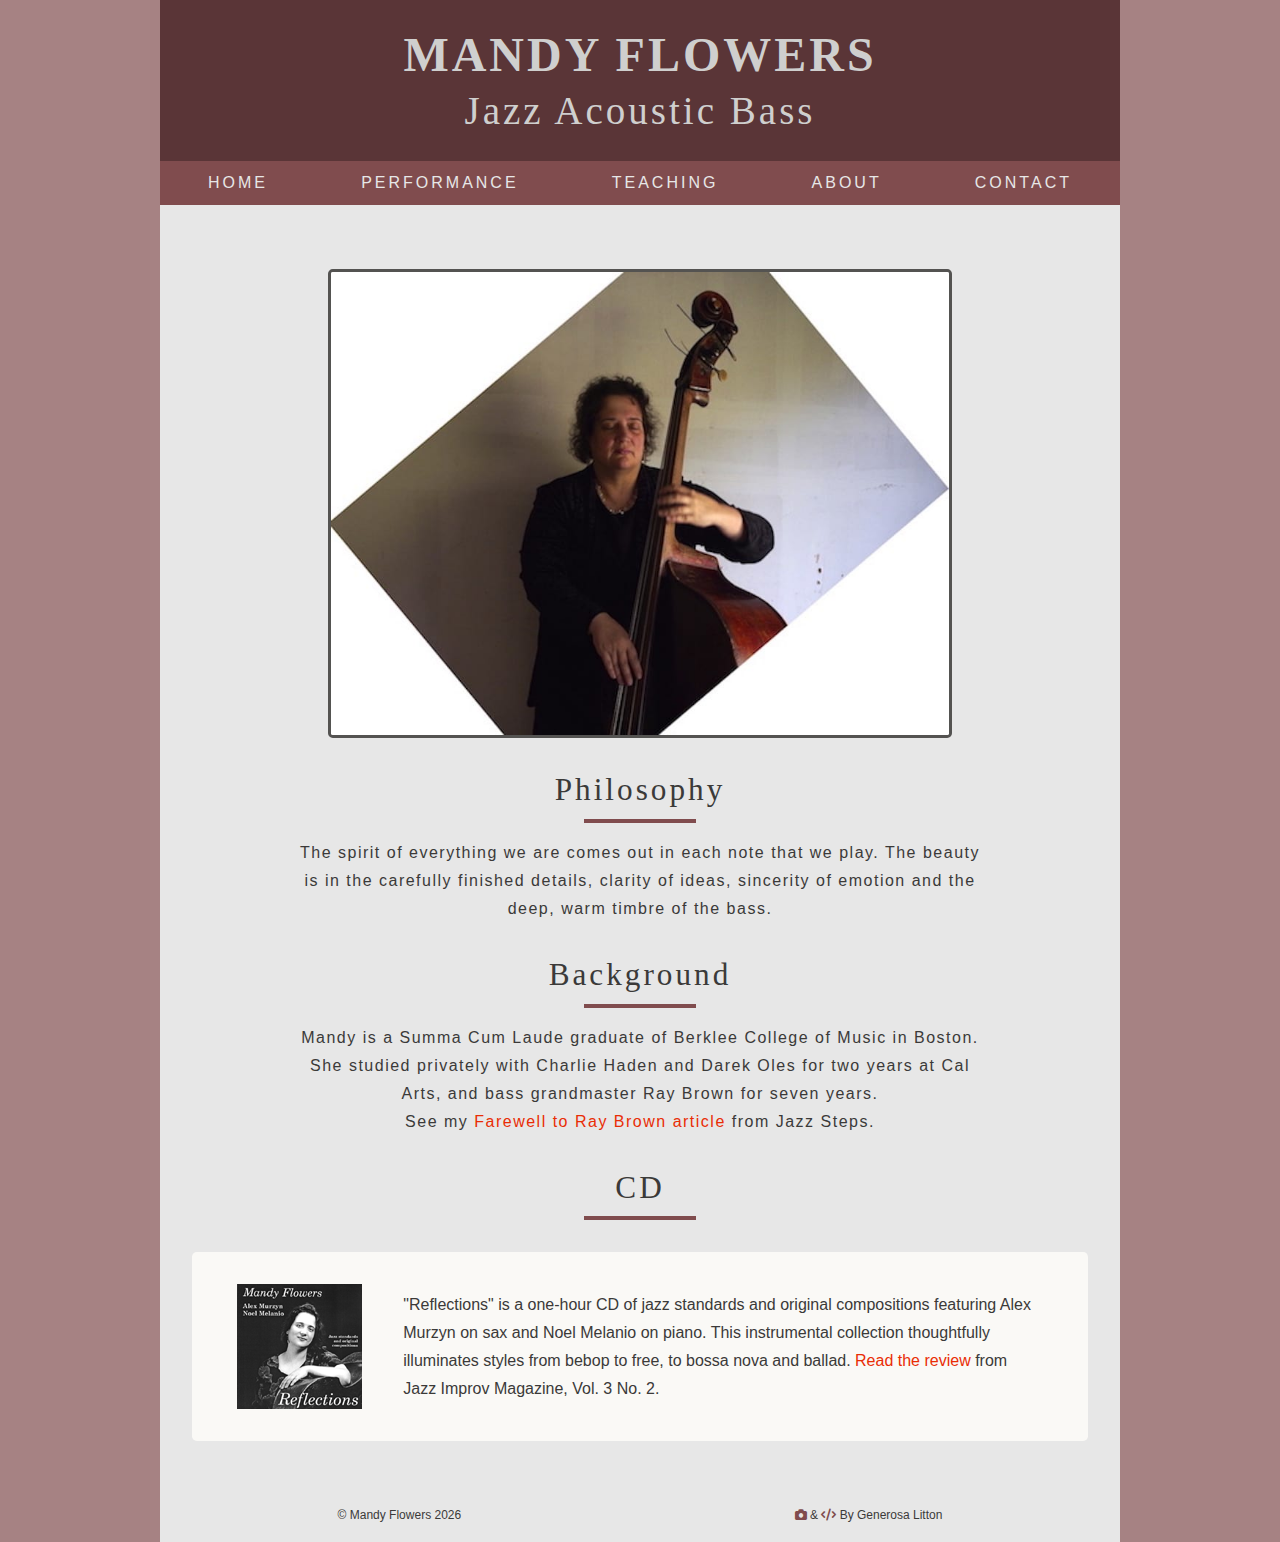
==== about.html @ 7e06b953 "about section done" ====
<!DOCTYPE html>
<html lang="en">
  <head>
    <meta charset="UTF-8" />
    <meta http-equiv="X-UA-Compatible" content="IE=edge" />
    <meta name="viewport" content="width=device-width, initial-scale=1.0" />
    <!-- Creator of the Website -->
    <meta name="author" content="Generosa Litton" />
    <meta
      name="Keywords"
      content="Mandy Flowers, jazz, bass, acoustic bass, electric bass, upright bass, San Francisco, California, Berkelee, Bay Area, Ray Brown, Charlie Haden "
    />
    <meta
      name="Description"
      content="Jazz acoustic bass player Mandy Flowers, her music, CD, teaching, and musical philosophy"
    />
    <title>Mandy Flowers Jazz Acoustic Bass || About</title>
    <!-- favicon -->
    <link rel="icon" type="image/x-icon" href="./images/favicon.ico" />
    <!-- font-awesome -->
    <link
      rel="stylesheet"
      href="./fontawesome-free-6.4.0-web/css/all.min.css"
    />
    <!-- normalize -->
    <link rel="stylesheet" href="./css/normalize.css" />
    <!-- main css -->
    <link rel="stylesheet" href="./css/styles.css" />
  </head>
  <body>
    <!-- nav -->
    <section class="section-center">
      <nav id="nav">
        <div class="nav-container">
          <!-- nav header -->
          <div class="nav-header">
            <div class="nav-title">
              <button class="nav-btn" id="nav-btn">
                <i class="fa-solid fa-bars"></i>
              </button>
              <h1>mandy flowers</h1>
              <h2>jazz acoustic bass</h2>
            </div>
          </div>
          <!-- end of nav header -->
          <ul class="nav-links-container" id="nav-links">
            <li class="nav-link"><a href="./index.html">home</a></li>
            <li class="nav-link">
              <a href="./performance.html">performance</a>
            </li>
            <li class="nav-link"><a href="./teaching.html">teaching</a></li>
            <li class="nav-link"><a href="./about.html">about</a></li>
            <li class="nav-link"><a href="./contact.html">contact</a></li>
          </ul>
        </div>
      </nav>
      <!-- end of nav -->
      <!-- sidebar -->
      <aside class="sidebar" id="sidebar">
        <div>
          <button class="close-btn" id="close-btn">
            <i class="fa-solid fa-xmark"></i>
          </button>
          <ul class="sidebar-links">
            <li><a href="./index.html">home</a></li>
            <li><a href="./performance.html">performance</a></li>
            <li><a href="./teaching.html">teaching</a></li>
            <li><a href="./about.html">about</a></li>
            <li><a href="./contact.html">contact</a></li>
          </ul>
        </div>
      </aside>
      <!-- end of sidebar -->
      <!--  performance-->
      <section class="performance-container">
        <div class="performance-center">
          <!-- performance img -->
          <article class="performance-img hero-img">
            <img src="./images/about-main.jpg" alt="double bass" />
          </article>
          <!-- performance info -->
          <article class="performance-info">
            <!-- section title -->
            <div class="section-title">
              <h3 class="performance-title">philosophy</h3>
              <div class="title-underline"></div>
            </div>
            <!-- end of section title -->
            <p class="performance-info">
              The spirit of everything we are comes out in each note that we
              play. The beauty is in the carefully finished details, clarity of
              ideas, sincerity of emotion and the deep, warm timbre of the bass.
            </p>
            <!-- section title -->
            <div class="section-title">
              <h3 class="performance-title">background</h3>
              <div class="title-underline"></div>
            </div>
            <!-- end of section title -->
            <p class="performance-info">
              Mandy is a Summa Cum Laude graduate of Berklee College of Music in
              Boston. She studied privately with Charlie Haden and Darek Oles
              for two years at Cal Arts, and bass grandmaster Ray Brown for
              seven years. <br />See my
              <a href="./images/ray-farewell.png" target="_blank"
                >Farewell to Ray Brown article</a
              >
              from Jazz Steps.
            </p>
          </article>
        </div>
      </section>
      <!-- cd section -->
      <section class="audio-clips">
        <!-- section title -->
        <div class="section-title">
          <h3 class="performance-title">CD</h3>
          <div class="title-underline"></div>
        </div>
        <!-- end of section title -->
        <!-- CD Image-->
        <article class="cd-main">
          <img src="./images/cd_cover.gif" alt="mandy flowers reflections" />
          <div class="cd-info">
            <p class="cd-text">
              "Reflections" is a one-hour CD of jazz standards and original
              compositions featuring Alex Murzyn on sax and Noel Melanio on
              piano. This instrumental collection thoughtfully illuminates
              styles from bebop to free, to bossa nova and ballad.
              <a href="./images/cd-review.jpg" target="_blank"
                >Read the review</a
              >
              from Jazz Improv Magazine, Vol. 3 No. 2.
            </p>
          </div>
        </article>
        <!-- end of single audio clip ornithology-->
      </section>
      <!-- end of cd section -->
    </section>
    <!-- footer -->
    <footer class="footer section-center">
      <div class="footer-container">
        <div class="footer-name">
          &copy; mandy flowers
          <script>
            document.write(new Date().getFullYear());
          </script>
        </div>
        <div class="footer-name">
          <span><i class="fa-solid fa-camera"></i></span> &
          <span><i class="fa-solid fa-code"></i></span> by generosa litton
        </div>
      </div>
    </footer>
    <!-- end of footer -->
    <!-- javascript -->
    <script src="./js/app.js"></script>
  </body>
</html>
---- css/styles.css ----
*,
::after,
::before {
  box-sizing: border-box;
}

/* fonts */
@import url("https://fonts.googleapis.com/css2?family=Ubuntu&family=Syne&display=swap");

html {
  font-size: 100%;
} /*16px*/

/* CSS Variables */
:root {
  /* main background colors*/
  --clr-primary-1: #e7e7e7;
  --clr-primary-2: #cfcfce;
  --clr-primary-3: #b7b7b6;
  --clr-primary-4: #878785;
  --clr-primary-5: #545351;
  --clr-primary-6: #3b3a39;
  --clr-primary-7: #222120;

  /* teaching colors */
  --moss-green-1: #f4f6ed;
  --moss-green-2: #d5dab8;
  --moss-green-3: #b5bf82;
  --moss-green-4: #95a34d;
  --moss-green-5: #687236;
  --moss-green-6: #3c411f;

  /* hero testimonial section colors */
  --hero-cordovan-1: #f2eded;
  --hero-cordovan-2: #ccb7b8;
  --hero-cordovan-3: #a68283;
  --hero-cordovan-4: #804c4e;
  --hero-cordovan-5: #5a3537;
  --hero-cordovan-6: #331e1f;

  /* rest of the colors */
  --clr-black: #222;
  --clr-white: #fff;
  --clr-off-white: #faf9f6;
  --clr-links: #e92d05;

  --heading-font: "Arvo", serif;
  --body-font: "Ubuntu", sans-serif;
  --small-text: 0.8em;

  /* rest of the vars */
  --text-color: var(--clr-primary-6);
  --border-radius: 0.3rem;
  --header-letter-spacing: 3px;
  --text-letter-spacing: 1.5px;
  --transition: 0.3s ease-in-out all;
  --max-width: 1170px;
  --fixed-width: 600px;

  /* box shadow */
  --shadow-1: 0 1px 3px 0 rgb(0 0 0 / 0.1), 0 1px 2px -1px rgb(0 0 0 / 0.1);
  --shadow-2: 0 4px 6px -1px rgb(0 0 0 / 0.1), 0 2px 4px -2px rgb(0 0 0 / 0.1);
  --shadow-3: 0 10px 15px -3px rgb(0 0 0 / 0.1), 0 4px 6px -4px rgb(0 0 0 / 0.1);
  --shadow-4: 0 20px 25px -5px rgb(0 0 0 / 0.1),
    0 8px 10px -6px rgb(0 0 0 / 0.1);
}

body {
  background: var(--hero-cordovan-3);
  font-family: var(--body-font);
  font-weight: 400;
  line-height: 1.75;
  color: var(--text-color);
}

p {
  margin-bottom: 1.2rem;
  max-width: 40em;
}

h1,
h2,
h3,
h4,
h5 {
  margin: 0;
  margin-bottom: 1.38rem;
  font-family: var(--heading-font);
  font-weight: 400;
  line-height: 1.3;
  text-transform: capitalize;
}

h1 {
  margin-top: 0;
  font-size: 3.052rem;
}

h2 {
  font-size: 2.441rem;
}

h3 {
  font-size: 1.953rem;
}

h4 {
  font-size: 1.563rem;
}
h5 {
  font-size: 1.25rem;
}
small,
.text-small {
  font-size: var(--small-text);
}
a {
  text-decoration: none;
  color: var(--clr-links);
}
ul {
  list-style-type: none;
  padding: 0;
}
img {
  display: block;
  object-fit: cover;
}

/* buttons */

.btn {
  cursor: pointer;
  color: var(--clr-primary-1);
  background: var(--hero-cordovan-4);
  border: transparent;
  border-radius: var(--border-radius);
  letter-spacing: var(--letter-spacing);
  padding: 0.5rem 1rem;
  box-shadow: var(--shadow-1);
  transition: var(--transition);
  text-transform: capitalize;
  display: inline-block;
}
.btn:hover {
  background: var(--hero-cordovan-3);
  box-shadow: var(--shadow-3);
}
.btn-block {
  width: 100%;
}

/* font-awesome fa-solid */
.fa-solid {
  color: var(--hero-cordovan-4);
  font-weight: 700;
}
/* section */

.section-center {
  max-width: 960px;
  margin: 0 auto;
}
@media screen and (min-width: 992px) {
  .section-center {
    width: 95vw;
  }
}
/* loading */

@keyframes spinner {
  to {
    transform: rotate(360deg);
  }
}

.loading {
  width: 6rem;
  height: 6rem;
  border: 5px solid var(--grey-400);
  border-radius: 50%;
  border-top-color: var(--primary-500);
  animation: spinner 0.6s linear infinite;
  margin: 0 auto;
}

/* title */

.title {
  text-align: center;
}
.title h2 {
  margin-bottom: 0.5rem;
}
.title-underline {
  background: var(--hero-cordovan-4);
  width: 7rem;
  height: 0.25rem;
  margin: 0 auto;
}

/* 
=============
Navbar 
=============
*/

.nav-title {
  text-align: center;
  background: var(--hero-cordovan-5);
  padding: 1.5rem 0;
}
.nav-title h1 {
  text-transform: uppercase;
  font-weight: 900;
  font-size: 3rem;
}
.nav-title h1,
.nav-title h2 {
  margin-bottom: 0;
  color: var(--clr-primary-2);
  letter-spacing: var(--header-letter-spacing);
}
.nav-links-container {
  display: flex;
  justify-content: space-between;
  text-transform: uppercase;
  background: var(--hero-cordovan-4);
  margin: 0;
  padding: 0.5rem 3rem;
}
.nav-link a {
  color: var(--clr-primary-1);
  transition: var(--transition);
  letter-spacing: var(--header-letter-spacing);
}
.active,
.nav-link a:hover {
  color: var(--hero-cordovan-6);
  font-weight: 600;
}
.nav-btn {
  display: none;
}
@media screen and (max-width: 648px) {
  .nav-links-container {
    display: none;
  }
  .nav-container {
    height: 10rem;
    display: grid;
    align-items: center;
    transition: var(--transition);
  }
  .nav-btn {
    display: inline-block;
    border: transparent;
    background: transparent;
    font-size: 2.5rem;
  }
  i.fa-bars {
    color: var(--clr-primary-2);
  }
}
.sidebar {
  display: none;
}

@media screen and (max-width: 510px) {
  .nav-title h1 {
    font-size: 2.5rem;
  }
}
@media screen and (max-width: 420px) {
  .nav-title h1 {
    font-size: 2rem;
  }
  .nav-title h2 {
    font-size: 2rem;
  }
}
/* 
=========================
Sidebar for Small screens
=========================
*/
@media screen and (max-width: 648px) {
  .sidebar {
    position: fixed;
    top: 0;
    left: 0;
    width: 100%;
    height: 50%;
    background: var(--hero-cordovan-2);
    z-index: 4;
    display: grid;
    place-items: center;
    transition: var(--transition);
    transform: translateX(-100%);
  }
  .sidebar-links {
    text-align: center;
  }
  .sidebar-links a {
    font-size: 1.75rem;
    text-transform: uppercase;
    color: var(--clr-primary-7);
    letter-spacing: var(--text-letter-spacing);
    display: inline-block;
    margin-bottom: 1rem;
  }
  .sidebar-links a:hover {
    color: var(--moss-green-4);
  }
  .close-btn {
    position: absolute;
    top: 1rem;
    right: 1rem;
    background: transparent;
    border: transparent;
    font-size: 2.6rem;
    cursor: pointer;
  }
  .close-btn:hover {
    color: var(--hero-cordovan-2);
  }
  .show-sidebar {
    transform: translateX(0);
  }
}
/*
========== 
Hero 
==========
*/
.hero-container {
  background: var(--clr-primary-1);
  height: 100%;
}
.hero-img {
  padding-top: 4rem;
}
.hero-img img {
  max-width: 65%;
  height: auto;
  margin: 0 auto;
  border: 3px solid var(--clr-primary-5);
  border-radius: var(--border-radius);
  object-fit: contain;
}
.hero-performance {
  padding: 0;
  max-width: 100%;
  height: auto;
  display: block;
  text-align: center;
  padding-top: 3rem;
}
.performance-video {
  aspect-ratio: 16 / 9;
  width: 65%;
  border: 3px solid var(--clr-primary-5);
  border-radius: var(--border-radius);
}

.hero-contact {
  text-align: center;
}
.hero-title h4 {
  margin-bottom: 0;
}
.hero-btn {
  text-transform: uppercase;
  letter-spacing: var(--text-letter-spacing);
  margin: 1rem 0;
  padding: 0.5;
}
.hero-btn a {
  color: var(--clr-primary-2);
  font-weight: 600;
}
.hero-btn a:hover {
  color: var(--hero-cordovan-6);
}

/*
========== 
Performance
==========
*/

.performance-container {
  background: var(--clr-primary-1);
  height: 100%;
  margin: 0 auto;
}
.performance-title {
  text-align: center;
  padding-top: 2rem;
  margin-bottom: 0.5rem;
  letter-spacing: var(--header-letter-spacing);
}
.title-underline {
  margin-bottom: 1rem;
}
.performance-info {
  margin-bottom: 0;
  max-width: 85%;
  margin: 0 auto;
  letter-spacing: var(--text-letter-spacing);
  text-align: center;
}
.performance-videos {
  max-width: 65%;
  margin: 4rem auto 0 auto;
  padding: 0;
  text-align: center;
}
.video-item {
  margin-bottom: 1rem;
  aspect-ratio: 16 / 9;
  width: 85%;
  border: 3px solid var(--clr-primary-5);
  border-radius: var(--border-radius);
}

/*
========================== 
Audio Clips in Performance
==========================
*/
.audio-clips {
  background: var(--clr-primary-1);
}
.audio-clip {
  background: var(--clr-off-white);
  padding: 1.5rem;
  border-radius: var(--border-radius);
  text-align: center;
  max-width: 65%;
  transition: var(--transition);
  margin: 0 auto;
  margin-top: 2rem;
}
.audio-clip h5 {
  font-weight: bold;
}
audio {
  width: 60%;
}
.audio-clip:hover {
  background: var(--hero-cordovan-1);
}
.audio-icon {
  font-size: 1.75rem;
}
@media screen and (min-width: 992px) {
  .audio-list {
    display: flex;
  }
}

/*
========================== 
CD in Performance
==========================
*/
.cd-main {
  display: grid;
  grid-template-columns: auto auto;
  padding: 2rem;
  align-items: center;
  justify-items: center;
  column-gap: 1rem;
  background: var(--clr-off-white);
  margin: 2rem 2rem 0 2rem;
  border-radius: var(--border-radius);
}
.cd-text {
  margin: 0;
  text-transform: normal;
}
/*
========== 
Contact
==========
*/
.contact-container {
  text-align: center;
}
.contact-title {
  letter-spacing: var(--text-letter-spacing);
  margin-top: 1rem;
}
.contact-info {
  margin: 0 auto;
  font-size: 1.1rem;
}
.contact-email {
  margin-bottom: 0;
}
.contact-email a {
  color: var(--clr-primary-6);
}
.contact-phone {
  margin-top: 10px;
  margin-bottom: 0;
}
.fa-phone-flip,
.fa-envelope {
  color: var(--moss-green-4);
}
@media screen and (min-width: 772px) {
  .contact-info {
    width: 70%;
    display: flex;
    margin: 0 auto;
    justify-content: space-around;
  }
  .contact-phone,
  .contact-email {
    margin: 0;
  }
}
/*
========== 
Footer
==========
*/

.footer {
  display: block;
  background: var(--clr-primary-1);
  text-transform: capitalize;
  padding: 4rem 3rem 0 3rem;
  font-size: 0.75em;
  text-align: center;
}

.footer-name {
  padding-bottom: 1rem;
}

@media screen and (min-width: 772px) {
  .footer-container {
    width: 70%;
    display: flex;
    justify-content: space-between;
    margin: 0 auto;
  }
}
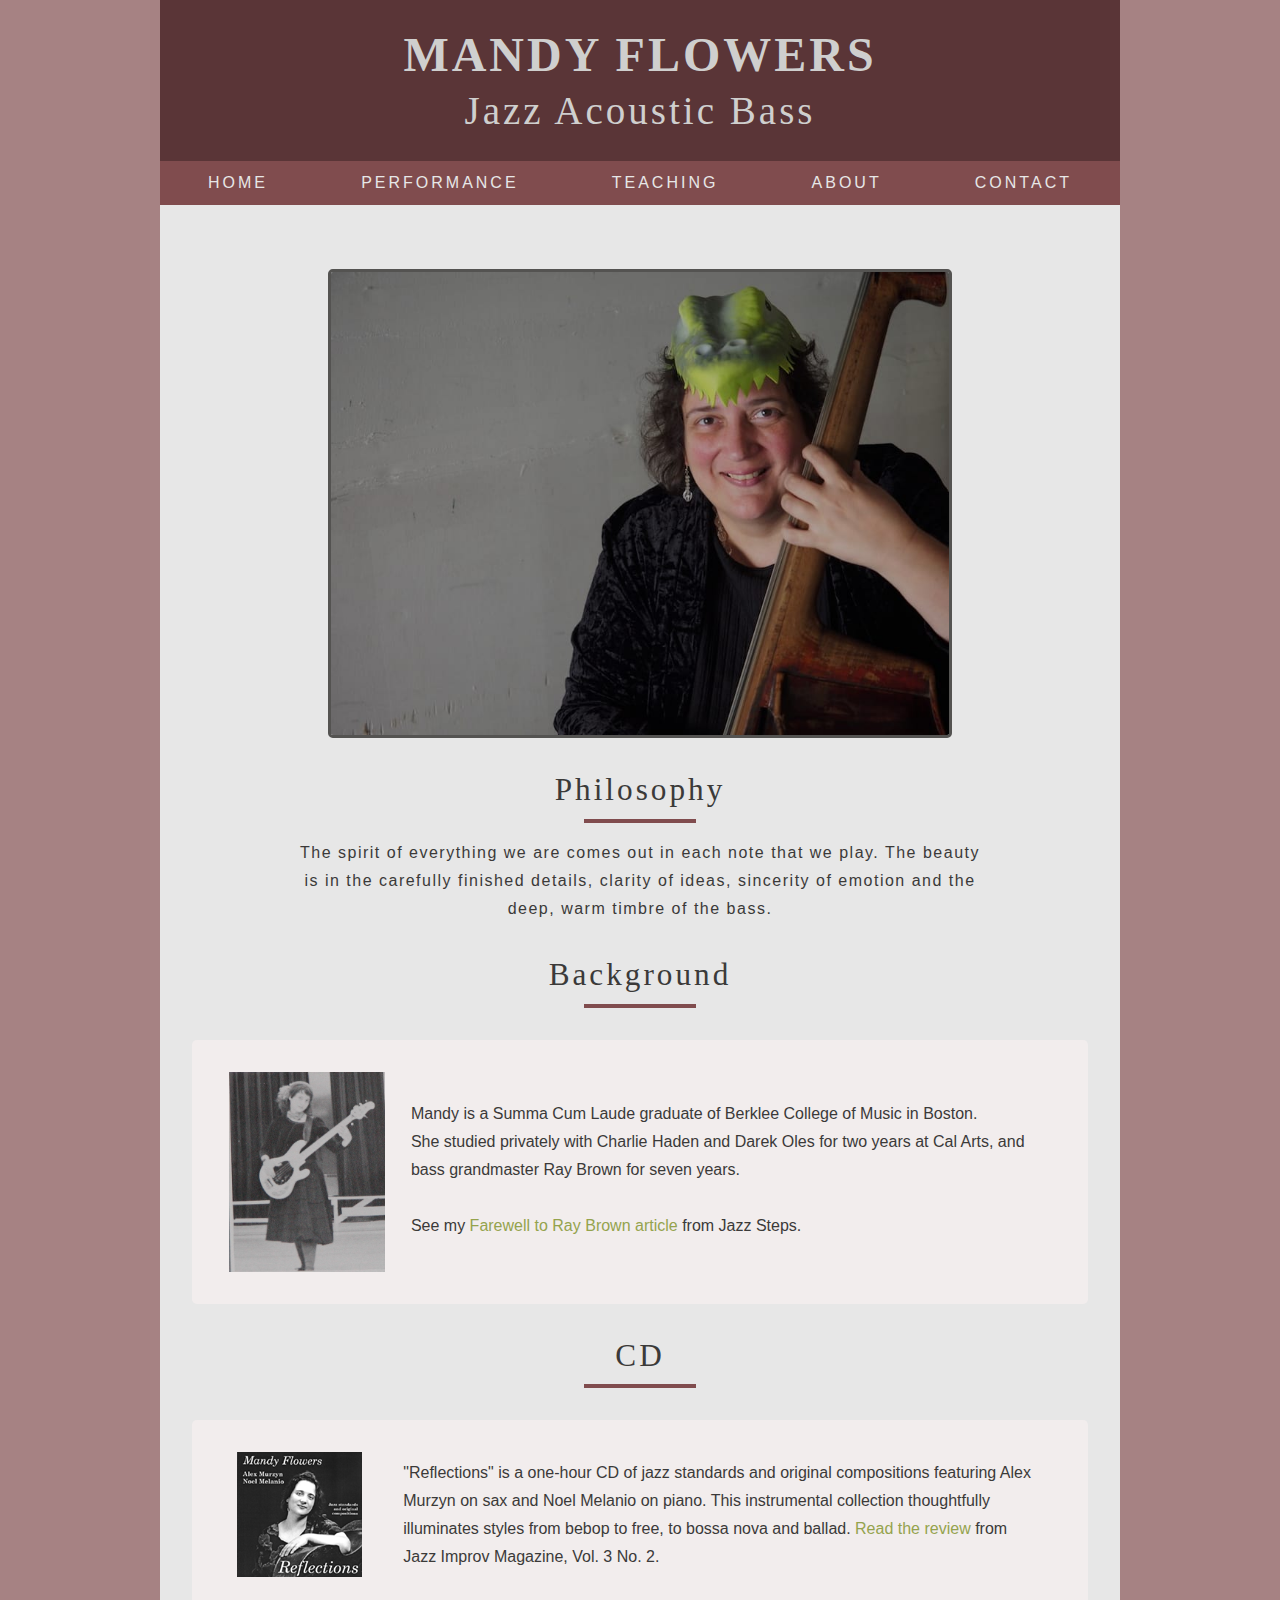
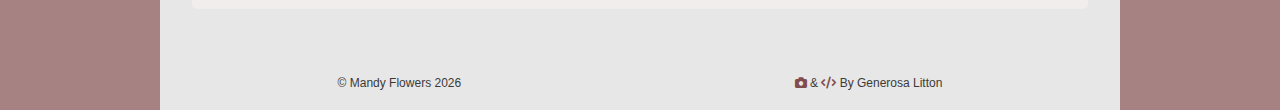
==== commit 661df88b: "alternate pics in teaching, about and contact" ====
--- a/about.html
+++ b/about.html
@@ -31,7 +31,7 @@
     <!-- nav -->
     <section class="section-center">
       <nav id="nav">
-        <div class="nav-container">
+        <div class="nav-container section-center">
           <!-- nav header -->
           <div class="nav-header">
             <div class="nav-title">
@@ -76,7 +76,7 @@
         <div class="performance-center">
           <!-- performance img -->
           <article class="performance-img hero-img">
-            <img src="./images/about-main.jpg" alt="double bass" />
+            <img src="./images/mandy-gator.jpg" alt="double bass" />
           </article>
           <!-- performance info -->
           <article class="performance-info">
@@ -91,61 +91,81 @@
               play. The beauty is in the carefully finished details, clarity of
               ideas, sincerity of emotion and the deep, warm timbre of the bass.
             </p>
-            <!-- section title -->
-            <div class="section-title">
-              <h3 class="performance-title">background</h3>
-              <div class="title-underline"></div>
-            </div>
-            <!-- end of section title -->
-            <p class="performance-info">
-              Mandy is a Summa Cum Laude graduate of Berklee College of Music in
-              Boston. She studied privately with Charlie Haden and Darek Oles
-              for two years at Cal Arts, and bass grandmaster Ray Brown for
-              seven years. <br />See my
-              <a href="./images/ray-farewell.png" target="_blank"
-                >Farewell to Ray Brown article</a
-              >
-              from Jazz Steps.
-            </p>
           </article>
         </div>
+
+        <!-- background section -->
+        <section class="audio-clips">
+          <!-- section title -->
+          <div class="section-title">
+            <h3 class="performance-title">background</h3>
+            <div class="title-underline"></div>
+          </div>
+          <!-- end of section title -->
+          <!-- background info-->
+          <article class="cd-main">
+            <img
+              src="./images/young-mandy.jpg"
+              alt="young mandy playing bass"
+              class="background-image"
+            />
+            <div class="background">
+              <p class="background-info">
+                Mandy is a Summa Cum Laude graduate of Berklee College of Music
+                in Boston. <br />She studied privately with Charlie Haden and
+                Darek Oles for two years at Cal Arts, and bass grandmaster Ray
+                Brown for seven years. <br />
+                <br />See my
+                <a
+                  class="about-link"
+                  href="./images/ray-farewell.png"
+                  target="_blank"
+                  >Farewell to Ray Brown article</a
+                >
+                from Jazz Steps.
+              </p>
+            </div>
+          </article>
+          <!-- end of background info-->
+        </section>
+        <!-- end of backgr9und section -->
+        <!-- cd section -->
+        <section class="audio-clips">
+          <!-- section title -->
+          <div class="section-title">
+            <h3 class="performance-title">CD</h3>
+            <div class="title-underline"></div>
+          </div>
+          <!-- end of section title -->
+          <!-- CD Image-->
+          <article class="cd-main">
+            <img src="./images/cd_cover.gif" alt="mandy flowers reflections" />
+            <div class="cd-info">
+              <p class="cd-text">
+                "Reflections" is a one-hour CD of jazz standards and original
+                compositions featuring Alex Murzyn on sax and Noel Melanio on
+                piano. This instrumental collection thoughtfully illuminates
+                styles from bebop to free, to bossa nova and ballad.
+                <a
+                  class="about-link"
+                  href="./images/cd-review.jpg"
+                  target="_blank"
+                  >Read the review</a
+                >
+                from Jazz Improv Magazine, Vol. 3 No. 2.
+              </p>
+            </div>
+          </article>
+          <!-- end of single audio clip ornithology-->
+        </section>
+        <!-- end of cd section -->
       </section>
-      <!-- cd section -->
-      <section class="audio-clips">
-        <!-- section title -->
-        <div class="section-title">
-          <h3 class="performance-title">CD</h3>
-          <div class="title-underline"></div>
-        </div>
-        <!-- end of section title -->
-        <!-- CD Image-->
-        <article class="cd-main">
-          <img src="./images/cd_cover.gif" alt="mandy flowers reflections" />
-          <div class="cd-info">
-            <p class="cd-text">
-              "Reflections" is a one-hour CD of jazz standards and original
-              compositions featuring Alex Murzyn on sax and Noel Melanio on
-              piano. This instrumental collection thoughtfully illuminates
-              styles from bebop to free, to bossa nova and ballad.
-              <a href="./images/cd-review.jpg" target="_blank"
-                >Read the review</a
-              >
-              from Jazz Improv Magazine, Vol. 3 No. 2.
-            </p>
-          </div>
-        </article>
-        <!-- end of single audio clip ornithology-->
-      </section>
-      <!-- end of cd section -->
     </section>
     <!-- footer -->
     <footer class="footer section-center">
       <div class="footer-container">
         <div class="footer-name">
-          &copy; mandy flowers
-          <script>
-            document.write(new Date().getFullYear());
-          </script>
+          &copy; mandy flowers <span id="date"></span>
         </div>
         <div class="footer-name">
           <span><i class="fa-solid fa-camera"></i></span> &
--- a/css/styles.css
+++ b/css/styles.css
@@ -47,6 +47,7 @@
   --heading-font: "Arvo", serif;
   --body-font: "Ubuntu", sans-serif;
   --small-text: 0.8em;
+  --testimonials-font: "Just Another Hand", sans-serif;
 
   /* rest of the vars */
   --text-color: var(--clr-primary-6);
@@ -234,7 +235,7 @@
   transition: var(--transition);
   letter-spacing: var(--header-letter-spacing);
 }
-.active,
+
 .nav-link a:hover {
   color: var(--hero-cordovan-6);
   font-weight: 600;
@@ -251,6 +252,7 @@
     display: grid;
     align-items: center;
     transition: var(--transition);
+    margin: 0 auto;
   }
   .nav-btn {
     display: inline-block;
@@ -278,6 +280,15 @@
   .nav-title h2 {
     font-size: 2rem;
   }
+}
+
+/* fixed navbar */
+
+.navbar-fixed {
+  position: fixed;
+  z-index: 2;
+  left: 0;
+  right: 0;
 }
 /* 
 =========================
@@ -412,7 +423,7 @@
 }
 .performance-videos {
   max-width: 65%;
-  margin: 4rem auto 0 auto;
+  margin: 3rem auto 0 auto;
   padding: 0;
   text-align: center;
 }
@@ -432,7 +443,8 @@
 .audio-clips {
   background: var(--clr-primary-1);
 }
-.audio-clip {
+.audio-clip,
+.testimonial-item {
   background: var(--clr-off-white);
   padding: 1.5rem;
   border-radius: var(--border-radius);
@@ -446,7 +458,7 @@
   font-weight: bold;
 }
 audio {
-  width: 60%;
+  width: 65%;
 }
 .audio-clip:hover {
   background: var(--hero-cordovan-1);
@@ -461,10 +473,51 @@
 }
 
 /*
+============
+Teaching
+============
+*/
+
+/* testimonial-item class shares with audio-clip class */
+
+.testimonial-photo {
+  width: 20%;
+  height: auto;
+  border-radius: 50%;
+  margin: 0 auto;
+}
+.testimonial-text {
+  font-family: var(--testimonials-font);
+  font-size: 1.5rem;
+  letter-spacing: 1px;
+}
+.testimonial-item:hover {
+  background: var(--hero-cordovan-1);
+  box-shadow: var(--shadow-3);
+}
+@media screen and (min-width: 992px) {
+  .testimonial-list {
+    display: flex;
+    /* margin: 1rem; */
+  }
+  .testimonial-item {
+    margin: 1rem 1.2rem;
+  }
+}
+/*
 ========================== 
-CD in Performance
+About
 ==========================
 */
+
+.about-link {
+  color: var(--moss-green-4);
+  font-weight: 500;
+}
+
+.about-link:hover {
+  color: var(--clr-links);
+}
 .cd-main {
   display: grid;
   grid-template-columns: auto auto;
@@ -472,13 +525,22 @@
   align-items: center;
   justify-items: center;
   column-gap: 1rem;
-  background: var(--clr-off-white);
+  /* background: var(--clr-off-white); */
+  background: var(--hero-cordovan-1);
+
   margin: 2rem 2rem 0 2rem;
   border-radius: var(--border-radius);
 }
 .cd-text {
   margin: 0;
   text-transform: normal;
+}
+
+/* background */
+
+.background-image {
+  height: 200px;
+  width: auto;
 }
 /*
 ========== 
@@ -490,17 +552,23 @@
 }
 .contact-title {
   letter-spacing: var(--text-letter-spacing);
-  margin-top: 1rem;
+  margin-top: 2rem;
 }
 .contact-info {
-  margin: 0 auto;
-  font-size: 1.1rem;
+  margin-top: 2rem;
+  font-size: 1.2rem;
 }
 .contact-email {
   margin-bottom: 0;
 }
 .contact-email a {
   color: var(--clr-primary-6);
+}
+.contact-email a:hover {
+  color: var(--clr-primary-1);
+  box-shadow: var(--shadow-1);
+  background: var(--hero-cordovan-3);
+  padding: 0.5rem;
 }
 .contact-phone {
   margin-top: 10px;
@@ -515,6 +583,7 @@
     width: 70%;
     display: flex;
     margin: 0 auto;
+    margin-top: 3rem;
     justify-content: space-around;
   }
   .contact-phone,
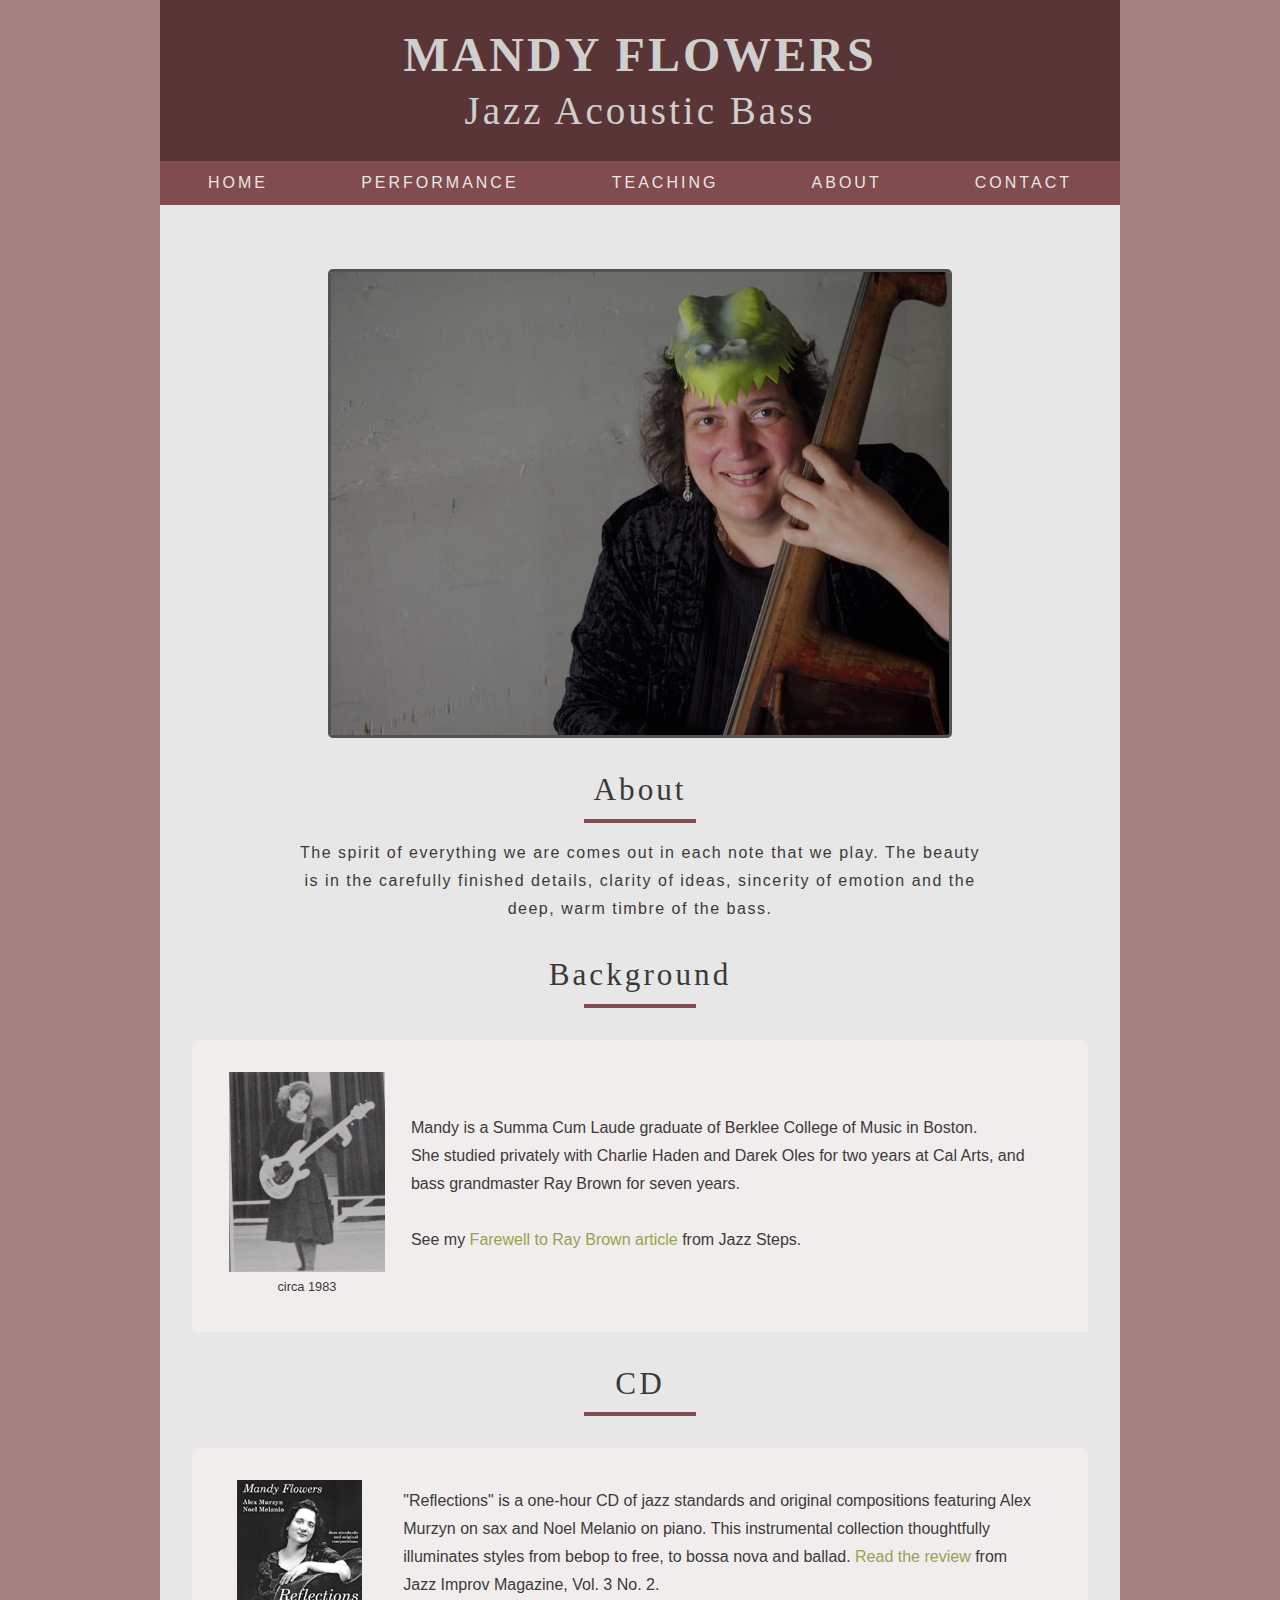
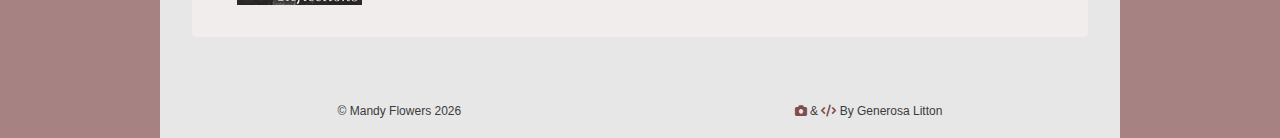
==== commit b6f06354: "alternate pics set for mobile and big screen" ====
--- a/about.html
+++ b/about.html
@@ -82,7 +82,7 @@
           <article class="performance-info">
             <!-- section title -->
             <div class="section-title">
-              <h3 class="performance-title">philosophy</h3>
+              <h3 class="performance-title">about</h3>
               <div class="title-underline"></div>
             </div>
             <!-- end of section title -->
@@ -104,11 +104,14 @@
           <!-- end of section title -->
           <!-- background info-->
           <article class="cd-main">
-            <img
-              src="./images/young-mandy.jpg"
-              alt="young mandy playing bass"
-              class="background-image"
-            />
+            <div class="background-photo-container">
+              <img
+                src="./images/young-mandy.jpg"
+                alt="young mandy playing bass"
+                class="background-image"
+              />
+              <small class="young-mandy-text">circa 1983</small>
+            </div>
             <div class="background">
               <p class="background-info">
                 Mandy is a Summa Cum Laude graduate of Berklee College of Music
--- a/css/styles.css
+++ b/css/styles.css
@@ -301,7 +301,7 @@
     top: 0;
     left: 0;
     width: 100%;
-    height: 50%;
+    height: 65%;
     background: var(--hero-cordovan-2);
     z-index: 4;
     display: grid;
@@ -370,6 +370,7 @@
 .performance-video {
   aspect-ratio: 16 / 9;
   width: 65%;
+  height: auto;
   border: 3px solid var(--clr-primary-5);
   border-radius: var(--border-radius);
 }
@@ -383,7 +384,7 @@
 .hero-btn {
   text-transform: uppercase;
   letter-spacing: var(--text-letter-spacing);
-  margin: 1rem 0;
+  margin: 1.5rem 0;
   padding: 0.5;
 }
 .hero-btn a {
@@ -517,6 +518,9 @@
 
 .about-link:hover {
   color: var(--clr-links);
+}
+.background-photo-container {
+  text-align: center;
 }
 .cd-main {
   display: grid;
@@ -552,12 +556,28 @@
 }
 .contact-title {
   letter-spacing: var(--text-letter-spacing);
+}
+.contact-title h3 {
+  font-size: 1.7rem;
+}
+.contact-sf {
   margin-top: 2rem;
 }
 .contact-info {
   margin-top: 2rem;
-  font-size: 1.2rem;
-}
+}
+.contact-img {
+  width: 300px;
+  height: 200px;
+}
+.contact-info img {
+  border-radius: var(--border-radius);
+  border: 3px solid var(--clr-primary-5);
+  display: inline-block;
+  text-align: center;
+  margin-top: 1rem;
+}
+
 .contact-email {
   margin-bottom: 0;
 }
@@ -568,7 +588,8 @@
   color: var(--clr-primary-1);
   box-shadow: var(--shadow-1);
   background: var(--hero-cordovan-3);
-  padding: 0.5rem;
+  padding-top: 0.5rem;
+  padding-bottom: 0.5rem;
 }
 .contact-phone {
   margin-top: 10px;
@@ -586,9 +607,16 @@
     margin-top: 3rem;
     justify-content: space-around;
   }
-  .contact-phone,
-  .contact-email {
-    margin: 0;
+  .contact-details {
+    margin-top: 1rem;
+    display: flex;
+    flex-direction: column;
+    justify-content: center;
+  }
+
+  .contact-email a,
+  .contact-phone {
+    font-size: 1.2rem;
   }
 }
 /*
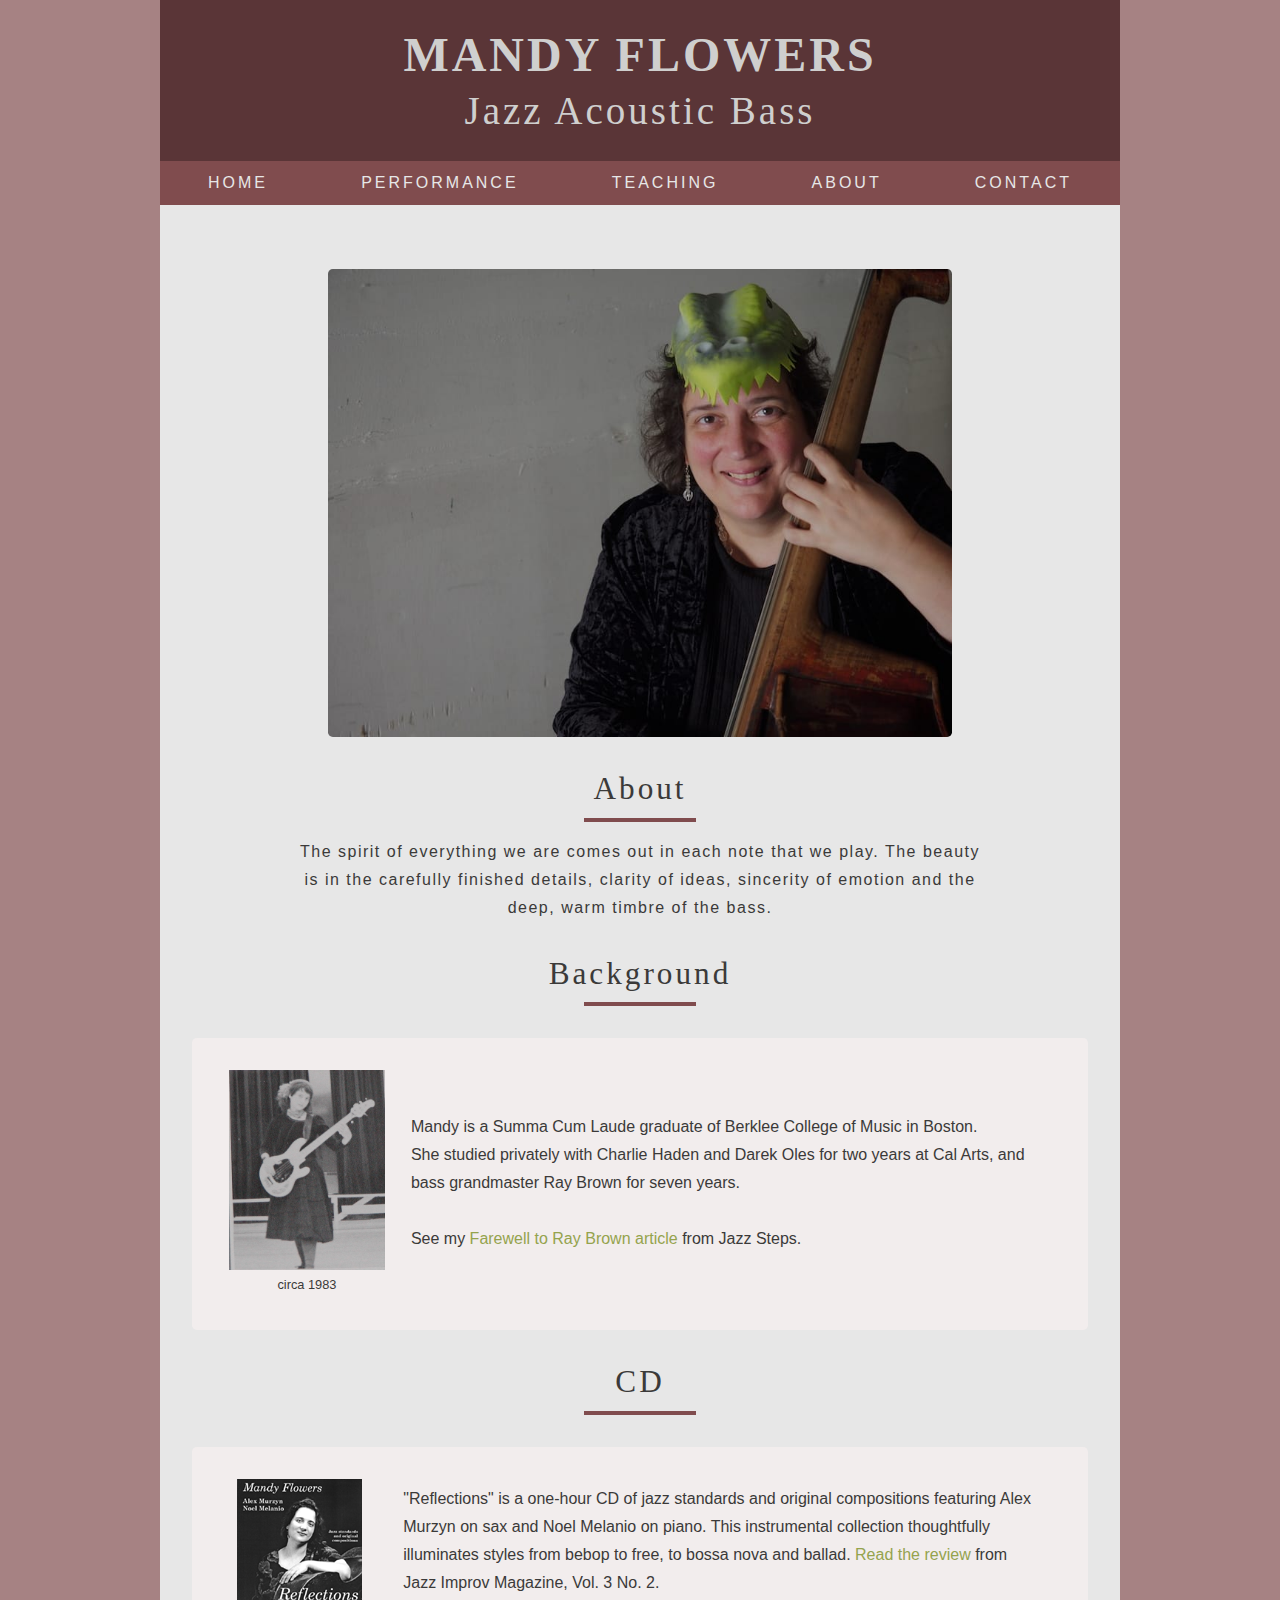
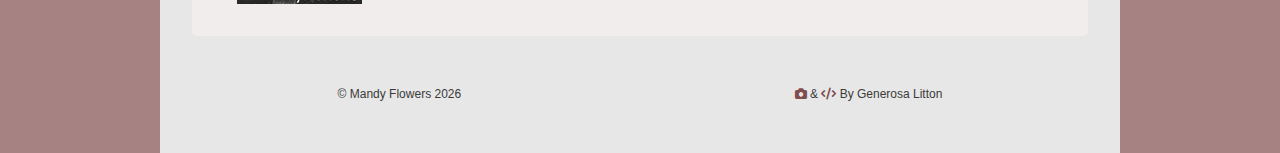
==== commit 8a28fecb: "used aria-current to set nav to active" ====
--- a/about.html
+++ b/about.html
@@ -43,15 +43,25 @@
             </div>
           </div>
           <!-- end of nav header -->
+          <!-- nav-links big screen -->
           <ul class="nav-links-container" id="nav-links">
-            <li class="nav-link"><a href="./index.html">home</a></li>
             <li class="nav-link">
-              <a href="./performance.html">performance</a>
+              <a href="/" class="link">home</a>
             </li>
-            <li class="nav-link"><a href="./teaching.html">teaching</a></li>
-            <li class="nav-link"><a href="./about.html">about</a></li>
-            <li class="nav-link"><a href="./contact.html">contact</a></li>
+            <li class="nav-link">
+              <a href="./performance.html" class="link">performance</a>
+            </li>
+            <li class="nav-link">
+              <a href="./teaching.html" class="link">teaching</a>
+            </li>
+            <li class="nav-link">
+              <a href="about" class="link">about</a>
+            </li>
+            <li class="nav-link">
+              <a href="./contact.html" class="link">contact</a>
+            </li>
           </ul>
+          <!-- end of nav-links big screen -->
         </div>
       </nav>
       <!-- end of nav -->
@@ -62,7 +72,7 @@
             <i class="fa-solid fa-xmark"></i>
           </button>
           <ul class="sidebar-links">
-            <li><a href="./index.html">home</a></li>
+            <li><a href="/">home</a></li>
             <li><a href="./performance.html">performance</a></li>
             <li><a href="./teaching.html">teaching</a></li>
             <li><a href="./about.html">about</a></li>
--- a/css/styles.css
+++ b/css/styles.css
@@ -73,7 +73,12 @@
   line-height: 1.75;
   color: var(--text-color);
 }
-
+@media screen and (min-width: 490px) {
+  body {
+    height: 100vh;
+    overflow-y: scroll;
+  }
+}
 p {
   margin-bottom: 1.2rem;
   max-width: 40em;
@@ -125,6 +130,7 @@
 }
 img {
   display: block;
+  -o-object-fit: cover;
   object-fit: cover;
 }
 
@@ -139,6 +145,7 @@
   letter-spacing: var(--letter-spacing);
   padding: 0.5rem 1rem;
   box-shadow: var(--shadow-1);
+  -webkit-transition: var(--transition);
   transition: var(--transition);
   text-transform: capitalize;
   display: inline-block;
@@ -169,21 +176,30 @@
 }
 /* loading */
 
+@-webkit-keyframes spinner {
+  to {
+    -webkit-transform: rotate(360deg);
+    transform: rotate(360deg);
+  }
+}
+
 @keyframes spinner {
   to {
+    -webkit-transform: rotate(360deg);
     transform: rotate(360deg);
   }
 }
 
-.loading {
+/* .loading {
   width: 6rem;
   height: 6rem;
   border: 5px solid var(--grey-400);
   border-radius: 50%;
   border-top-color: var(--primary-500);
+  -webkit-animation: spinner 0.6s linear infinite;
   animation: spinner 0.6s linear infinite;
   margin: 0 auto;
-}
+} */
 
 /* title */
 
@@ -223,7 +239,9 @@
   letter-spacing: var(--header-letter-spacing);
 }
 .nav-links-container {
+  display: -webkit-box;
   display: flex;
+  -webkit-box-pack: justify;
   justify-content: space-between;
   text-transform: uppercase;
   background: var(--hero-cordovan-4);
@@ -232,6 +250,7 @@
 }
 .nav-link a {
   color: var(--clr-primary-1);
+  -webkit-transition: var(--transition);
   transition: var(--transition);
   letter-spacing: var(--header-letter-spacing);
 }
@@ -240,6 +259,12 @@
   color: var(--hero-cordovan-6);
   font-weight: 600;
 }
+.link[aria-current="active-page"] {
+  color: var(--hero-cordovan-60);
+  font-weight: 600;
+  background: var(--clr-primary-1);
+  padding: 0.78rem 0.5rem;
+}
 .nav-btn {
   display: none;
 }
@@ -250,7 +275,9 @@
   .nav-container {
     height: 10rem;
     display: grid;
+    -webkit-box-align: center;
     align-items: center;
+    -webkit-transition: var(--transition);
     transition: var(--transition);
     margin: 0 auto;
   }
@@ -259,6 +286,10 @@
     border: transparent;
     background: transparent;
     font-size: 2.5rem;
+    transition: var(--transition);
+  }
+  .nav-btn:hover {
+    transform: rotate(90deg);
   }
   i.fa-bars {
     color: var(--clr-primary-2);
@@ -301,12 +332,14 @@
     top: 0;
     left: 0;
     width: 100%;
-    height: 65%;
+    height: 400px;
     background: var(--hero-cordovan-2);
     z-index: 4;
     display: grid;
     place-items: center;
+    -webkit-transition: var(--transition);
     transition: var(--transition);
+    -webkit-transform: translateX(-100%);
     transform: translateX(-100%);
   }
   .sidebar-links {
@@ -329,13 +362,14 @@
     right: 1rem;
     background: transparent;
     border: transparent;
-    font-size: 2.6rem;
+    font-size: 3rem;
     cursor: pointer;
   }
   .close-btn:hover {
     color: var(--hero-cordovan-2);
   }
   .show-sidebar {
+    -webkit-transform: translateX(0);
     transform: translateX(0);
   }
 }
@@ -352,11 +386,12 @@
   padding-top: 4rem;
 }
 .hero-img img {
-  max-width: 65%;
+  width: 65%;
   height: auto;
   margin: 0 auto;
-  border: 3px solid var(--clr-primary-5);
+  /* border: 2px solid var(--clr-primary-5); */
   border-radius: var(--border-radius);
+  -o-object-fit: contain;
   object-fit: contain;
 }
 .hero-performance {
@@ -367,11 +402,11 @@
   text-align: center;
   padding-top: 3rem;
 }
-.performance-video {
+.hero-performance-video {
   aspect-ratio: 16 / 9;
   width: 65%;
   height: auto;
-  border: 3px solid var(--clr-primary-5);
+  /* border: 2px solid var(--clr-primary-5); */
   border-radius: var(--border-radius);
 }
 
@@ -423,7 +458,8 @@
   text-align: center;
 }
 .performance-videos {
-  max-width: 65%;
+  width: 70%;
+  height: auto;
   margin: 3rem auto 0 auto;
   padding: 0;
   text-align: center;
@@ -431,8 +467,11 @@
 .video-item {
   margin-bottom: 1rem;
   aspect-ratio: 16 / 9;
-  width: 85%;
-  border: 3px solid var(--clr-primary-5);
+  width: 92%;
+  /* height: 292px; */
+  object-fit: cover;
+  object-position: 50% 50%;
+  /* border: 2px solid var(--clr-primary-5); */
   border-radius: var(--border-radius);
 }
 
@@ -451,6 +490,7 @@
   border-radius: var(--border-radius);
   text-align: center;
   max-width: 65%;
+  -webkit-transition: var(--transition);
   transition: var(--transition);
   margin: 0 auto;
   margin-top: 2rem;
@@ -469,6 +509,7 @@
 }
 @media screen and (min-width: 992px) {
   .audio-list {
+    display: -webkit-box;
     display: flex;
   }
 }
@@ -486,6 +527,10 @@
   height: auto;
   border-radius: 50%;
   margin: 0 auto;
+  transition: var(--transition);
+}
+.testimonial-photo:hover {
+  transform: rotate(360deg);
 }
 .testimonial-text {
   font-family: var(--testimonials-font);
@@ -498,6 +543,7 @@
 }
 @media screen and (min-width: 992px) {
   .testimonial-list {
+    display: -webkit-box;
     display: flex;
     /* margin: 1rem; */
   }
@@ -526,8 +572,11 @@
   display: grid;
   grid-template-columns: auto auto;
   padding: 2rem;
+  -webkit-box-align: center;
   align-items: center;
   justify-items: center;
+  -webkit-column-gap: 1rem;
+  -moz-column-gap: 1rem;
   column-gap: 1rem;
   /* background: var(--clr-off-white); */
   background: var(--hero-cordovan-1);
@@ -554,12 +603,7 @@
 .contact-container {
   text-align: center;
 }
-.contact-title {
-  letter-spacing: var(--text-letter-spacing);
-}
-.contact-title h3 {
-  font-size: 1.7rem;
-}
+
 .contact-sf {
   margin-top: 2rem;
 }
@@ -570,9 +614,13 @@
   width: 300px;
   height: 200px;
 }
-.contact-info img {
+.contact-title {
+  letter-spacing: var(--text-letter-spacing);
+  margin-top: 3rem;
+}
+.contact-mask img {
   border-radius: var(--border-radius);
-  border: 3px solid var(--clr-primary-5);
+  /* border: 2px solid var(--clr-primary-5); */
   display: inline-block;
   text-align: center;
   margin-top: 1rem;
@@ -583,6 +631,8 @@
 }
 .contact-email a {
   color: var(--clr-primary-6);
+  text-transform: lowercase;
+  letter-spacing: var(--text-letter-spacing);
 }
 .contact-email a:hover {
   color: var(--clr-primary-1);
@@ -602,6 +652,7 @@
 @media screen and (min-width: 772px) {
   .contact-info {
     width: 70%;
+    display: -webkit-box;
     display: flex;
     margin: 0 auto;
     margin-top: 3rem;
@@ -609,14 +660,13 @@
   }
   .contact-details {
     margin-top: 1rem;
+    display: -webkit-box;
     display: flex;
+    -webkit-box-orient: vertical;
+    -webkit-box-direction: normal;
     flex-direction: column;
+    -webkit-box-pack: center;
     justify-content: center;
-  }
-
-  .contact-email a,
-  .contact-phone {
-    font-size: 1.2rem;
   }
 }
 /*
@@ -629,7 +679,7 @@
   display: block;
   background: var(--clr-primary-1);
   text-transform: capitalize;
-  padding: 4rem 3rem 0 3rem;
+  padding: 3rem 3rem 1.5rem 3rem;
   font-size: 0.75em;
   text-align: center;
 }
@@ -641,8 +691,11 @@
 @media screen and (min-width: 772px) {
   .footer-container {
     width: 70%;
+    display: -webkit-box;
     display: flex;
+    -webkit-box-pack: justify;
     justify-content: space-between;
     margin: 0 auto;
-  }
-}
+    padding-bottom: 0.5rem;
+  }
+}
